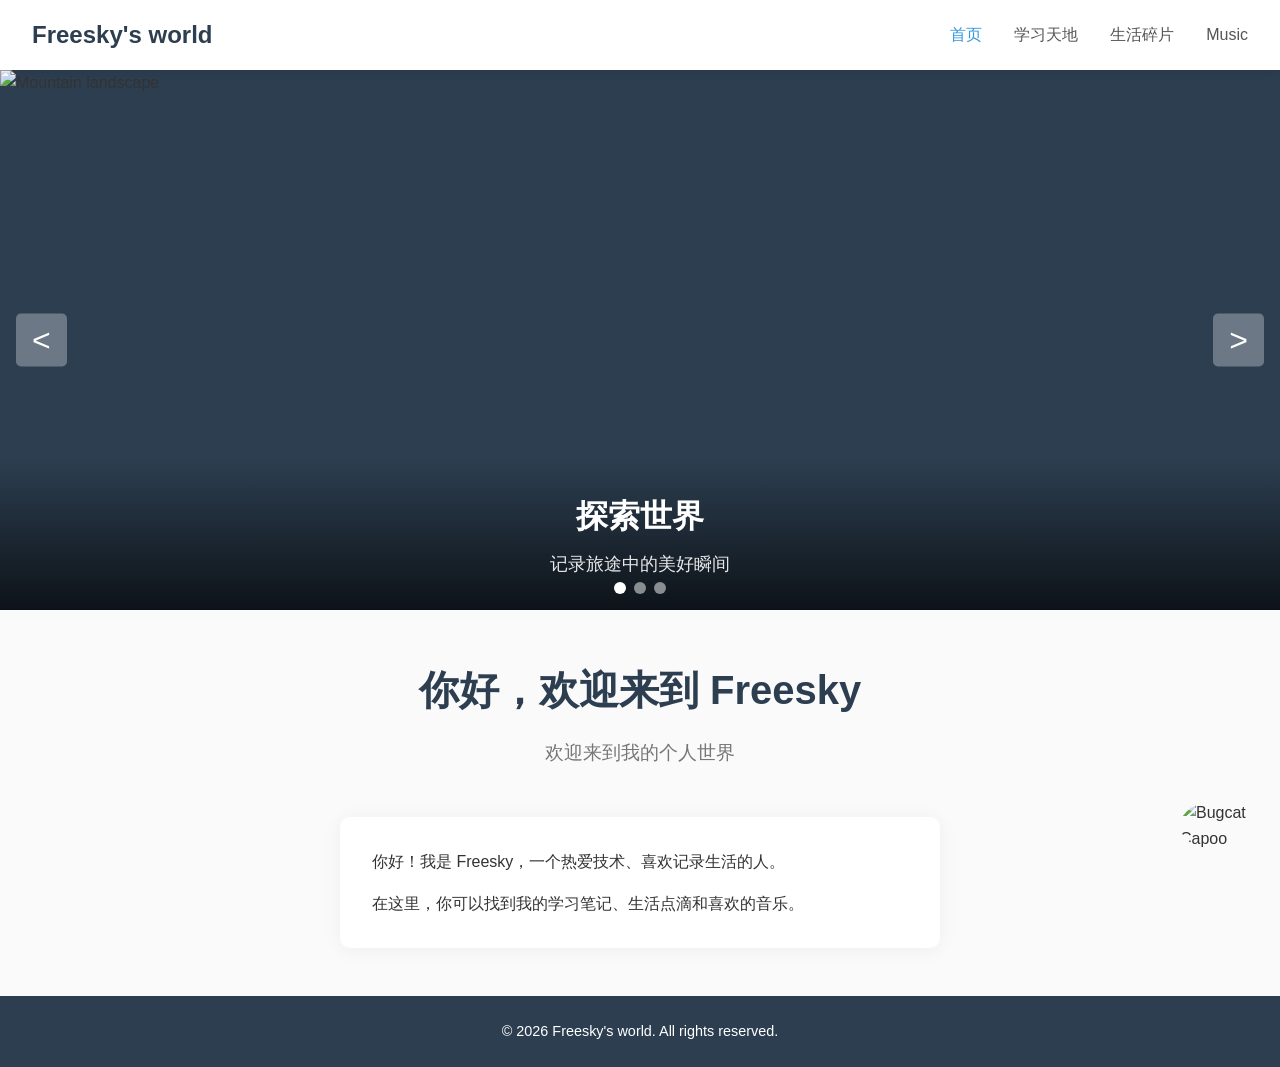
==== index.html @ cef44d40 "Initial commit: Freesky's world personal website - Home page with carousel and typewriter effect - L" ====
<!DOCTYPE html>
<html lang="zh-CN">
<head>
    <meta charset="UTF-8">
    <meta name="viewport" content="width=device-width, initial-scale=1.0">
    <title>Freesky's world - 首页</title>
    <link rel="stylesheet" href="style.css">
</head>
<body>
    <!-- 导航栏 -->
    <nav class="navbar">
        <div class="nav-logo">
            <a href="index.html">Freesky's world</a>
        </div>
        <ul class="nav-links">
            <li><a href="index.html" class="active">首页</a></li>
            <li><a href="pages/learning.html">学习天地</a></li>
            <li><a href="pages/life.html">生活碎片</a></li>
            <li><a href="pages/music.html">Music</a></li>
        </ul>
        <div class="nav-toggle">
            <span></span>
            <span></span>
            <span></span>
        </div>
    </nav>

    <!-- 轮播图 -->
    <section class="carousel">
        <div class="carousel-track" id="carouselTrack">
            <div class="carousel-slide active">
                <img src="https://images.unsplash.com/photo-1506905925346-21bda4d32df4?w=1200&h=600&fit=crop" alt="Mountain landscape">
                <div class="carousel-caption">
                    <h2>探索世界</h2>
                    <p>记录旅途中的美好瞬间</p>
                </div>
            </div>
            <div class="carousel-slide">
                <img src="https://images.unsplash.com/photo-1519681393784-d120267933ba?w=1200&h=600&fit=crop" alt="Starry night">
                <div class="carousel-caption">
                    <h2>仰望星空</h2>
                    <p>梦想照亮前行的路</p>
                </div>
            </div>
            <div class="carousel-slide">
                <img src="https://images.unsplash.com/photo-1469474968028-56623f02e42e?w=1200&h=600&fit=crop" alt="Nature">
                <div class="carousel-caption">
                    <h2>感受自然</h2>
                    <p>万物皆有诗意</p>
                </div>
            </div>
        </div>
        <button class="carousel-btn prev" id="carouselPrev">&lt;</button>
        <button class="carousel-btn next" id="carouselNext">&gt;</button>
        <div class="carousel-dots" id="carouselDots"></div>
    </section>

    <!-- 主要内容 -->
    <main class="home-content">
        <h1 class="typewriter" id="typewriter"></h1>
        <p class="subtitle">欢迎来到我的个人世界</p>
        <div class="intro">
            <p>你好！我是 Freesky，一个热爱技术、喜欢记录生活的人。</p>
            <p>在这里，你可以找到我的学习笔记、生活点滴和喜欢的音乐。</p>
        </div>
    </main>

    <!-- Bugcat Capoo 彩蛋 -->
    <div class="capoo-easter-egg">
        <img src="https://media.giphy.com/media/v1.Y2lkPTc5MGI3NjExbzB3aHViYWR6eXNxcXFtcWJ2bDdtcWpsZnJxYmVmc2Q4MnE3N2ZyNiZlcD12MV9pbnRlcm5hbF9naWZfYnlfaWQmY3Q9cw/c7cRQ94h0mDKU/giphy.gif"
             alt="Bugcat Capoo"
             title="发现了一只咖波！">
    </div>

    <!-- 页脚 -->
    <footer class="footer">
        <p>&copy; 2026 Freesky's world. All rights reserved.</p>
    </footer>

    <script src="main.js"></script>
</body>
</html>
---- style.css ----
/* 全局样式 */
* {
    margin: 0;
    padding: 0;
    box-sizing: border-box;
}

html {
    scroll-behavior: smooth;
}

body {
    font-family: 'Segoe UI', 'PingFang SC', 'Microsoft YaHei', sans-serif;
    line-height: 1.6;
    color: #333;
    background-color: #fafafa;
    min-height: 100vh;
    display: flex;
    flex-direction: column;
}

/* 导航栏 */
.navbar {
    display: flex;
    justify-content: space-between;
    align-items: center;
    padding: 1rem 2rem;
    background-color: #fff;
    box-shadow: 0 2px 10px rgba(0, 0, 0, 0.1);
    position: sticky;
    top: 0;
    z-index: 100;
}

.nav-logo a {
    font-size: 1.5rem;
    font-weight: bold;
    color: #2c3e50;
    text-decoration: none;
}

.nav-links {
    display: flex;
    list-style: none;
    gap: 2rem;
}

.nav-links a {
    text-decoration: none;
    color: #555;
    font-size: 1rem;
    transition: color 0.3s ease;
}

.nav-links a:hover,
.nav-links a.active {
    color: #3498db;
}

.nav-toggle {
    display: none;
    flex-direction: column;
    gap: 5px;
    cursor: pointer;
}

.nav-toggle span {
    width: 25px;
    height: 3px;
    background-color: #333;
    transition: 0.3s;
}

/* 轮播图 */
.carousel {
    position: relative;
    width: 100%;
    max-width: 100%;
    height: 60vh;
    min-height: 400px;
    max-height: 600px;
    overflow: hidden;
    background-color: #2c3e50;
}

.carousel-track {
    display: flex;
    width: 100%;
    height: 100%;
    transition: transform 0.5s ease-in-out;
}

.carousel-slide {
    min-width: 100%;
    height: 100%;
    position: relative;
    display: none;
}

.carousel-slide.active {
    display: block;
}

.carousel-slide img {
    width: 100%;
    height: 100%;
    object-fit: cover;
    object-position: center;
}

.carousel-caption {
    position: absolute;
    bottom: 0;
    left: 0;
    right: 0;
    padding: 2rem;
    background: linear-gradient(to top, rgba(0, 0, 0, 0.7), transparent);
    color: #fff;
    text-align: center;
}

.carousel-caption h2 {
    font-size: 2rem;
    margin-bottom: 0.5rem;
}

.carousel-caption p {
    font-size: 1.1rem;
    opacity: 0.9;
}

.carousel-btn {
    position: absolute;
    top: 50%;
    transform: translateY(-50%);
    background: rgba(255, 255, 255, 0.3);
    border: none;
    color: #fff;
    font-size: 2rem;
    padding: 0.5rem 1rem;
    cursor: pointer;
    transition: background 0.3s ease;
    border-radius: 5px;
}

.carousel-btn:hover {
    background: rgba(255, 255, 255, 0.5);
}

.carousel-btn.prev {
    left: 1rem;
}

.carousel-btn.next {
    right: 1rem;
}

.carousel-dots {
    position: absolute;
    bottom: 1rem;
    left: 50%;
    transform: translateX(-50%);
    display: flex;
    gap: 0.5rem;
}

.carousel-dots .dot {
    width: 12px;
    height: 12px;
    border-radius: 50%;
    background: rgba(255, 255, 255, 0.5);
    cursor: pointer;
    transition: background 0.3s ease;
}

.carousel-dots .dot.active {
    background: #fff;
}

/* 主要内容区域 */
main {
    flex: 1;
    padding: 3rem 2rem;
    max-width: 1200px;
    margin: 0 auto;
    width: 100%;
}

/* 首页 */
.home-content {
    text-align: center;
    padding-top: 3rem;
}

.typewriter {
    font-size: 2.5rem;
    color: #2c3e50;
    margin-bottom: 1rem;
    min-height: 3rem;
}

.subtitle {
    font-size: 1.2rem;
    color: #777;
    margin-bottom: 3rem;
}

.intro {
    max-width: 600px;
    margin: 0 auto;
    text-align: left;
    background: #fff;
    padding: 2rem;
    border-radius: 10px;
    box-shadow: 0 2px 20px rgba(0, 0, 0, 0.05);
}

.intro p {
    margin-bottom: 1rem;
}

.intro p:last-child {
    margin-bottom: 0;
}

/* 页面内容 */
.page-content h1 {
    font-size: 2rem;
    color: #2c3e50;
    margin-bottom: 0.5rem;
}

.page-intro {
    color: #777;
    margin-bottom: 2rem;
}

.learning-container,
.gallery-container,
.music-container {
    background: #fff;
    padding: 2rem;
    border-radius: 10px;
    box-shadow: 0 2px 20px rgba(0, 0, 0, 0.05);
    min-height: 300px;
}

/* Bugcat Capoo 彩蛋 */
.capoo-easter-egg {
    position: fixed;
    bottom: 20px;
    right: 20px;
    width: 80px;
    height: 80px;
    z-index: 1000;
    animation: float 3s ease-in-out infinite;
    cursor: pointer;
    transition: transform 0.3s ease;
}

.capoo-easter-egg:hover {
    transform: scale(1.1);
}

.capoo-easter-egg img {
    width: 100%;
    height: 100%;
    object-fit: contain;
    border-radius: 50%;
    background: transparent;
}

@keyframes float {
    0%, 100% {
        transform: translateY(0);
    }
    50% {
        transform: translateY(-10px);
    }
}

/* 页脚 */
.footer {
    text-align: center;
    padding: 1.5rem;
    background-color: #2c3e50;
    color: #fff;
    margin-top: auto;
}

.footer p {
    font-size: 0.9rem;
}

/* ========== 响应式设计 ========== */

/* 平板设备 (768px - 1024px) */
@media (max-width: 1024px) {
    .carousel {
        height: 50vh;
        min-height: 350px;
    }

    .carousel-caption h2 {
        font-size: 1.6rem;
    }

    .carousel-caption p {
        font-size: 1rem;
    }
}

/* 移动端设备 (< 768px) */
@media (max-width: 768px) {
    .navbar {
        padding: 0.8rem 1rem;
    }

    .nav-logo a {
        font-size: 1.2rem;
    }

    .nav-links {
        display: none;
        position: absolute;
        top: 100%;
        left: 0;
        width: 100%;
        background-color: #fff;
        flex-direction: column;
        padding: 1rem;
        gap: 1rem;
        box-shadow: 0 2px 10px rgba(0, 0, 0, 0.1);
    }

    .nav-links.active {
        display: flex;
    }

    .nav-toggle {
        display: flex;
    }

    /* 轮播图响应式 */
    .carousel {
        height: 40vh;
        min-height: 280px;
        max-height: 400px;
    }

    .carousel-btn {
        font-size: 1.5rem;
        padding: 0.3rem 0.6rem;
    }

    .carousel-caption {
        padding: 1rem;
    }

    .carousel-caption h2 {
        font-size: 1.3rem;
    }

    .carousel-caption p {
        font-size: 0.9rem;
    }

    /* 内容区域响应式 */
    main {
        padding: 2rem 1rem;
    }

    .typewriter {
        font-size: 1.6rem;
    }

    .subtitle {
        font-size: 1rem;
        margin-bottom: 2rem;
    }

    .intro {
        padding: 1.5rem;
    }

    .page-content h1 {
        font-size: 1.6rem;
    }

    /* 彩蛋缩小 */
    .capoo-easter-egg {
        width: 60px;
        height: 60px;
        bottom: 15px;
        right: 15px;
    }
}

/* 小屏手机 (< 480px) */
@media (max-width: 480px) {
    .navbar {
        padding: 0.6rem 0.8rem;
    }

    .nav-logo a {
        font-size: 1.1rem;
    }

    .carousel {
        height: 35vh;
        min-height: 250px;
    }

    .carousel-btn {
        font-size: 1.2rem;
        padding: 0.2rem 0.5rem;
    }

    .carousel-btn.prev {
        left: 0.5rem;
    }

    .carousel-btn.next {
        right: 0.5rem;
    }

    .carousel-caption h2 {
        font-size: 1.1rem;
    }

    .carousel-caption p {
        font-size: 0.85rem;
    }

    .carousel-dots .dot {
        width: 10px;
        height: 10px;
    }

    main {
        padding: 1.5rem 0.8rem;
    }

    .typewriter {
        font-size: 1.4rem;
    }

    .intro {
        padding: 1.2rem;
    }

    .capoo-easter-egg {
        width: 50px;
        height: 50px;
        bottom: 10px;
        right: 10px;
    }

    .footer {
        padding: 1rem;
    }

    .footer p {
        font-size: 0.8rem;
    }
}
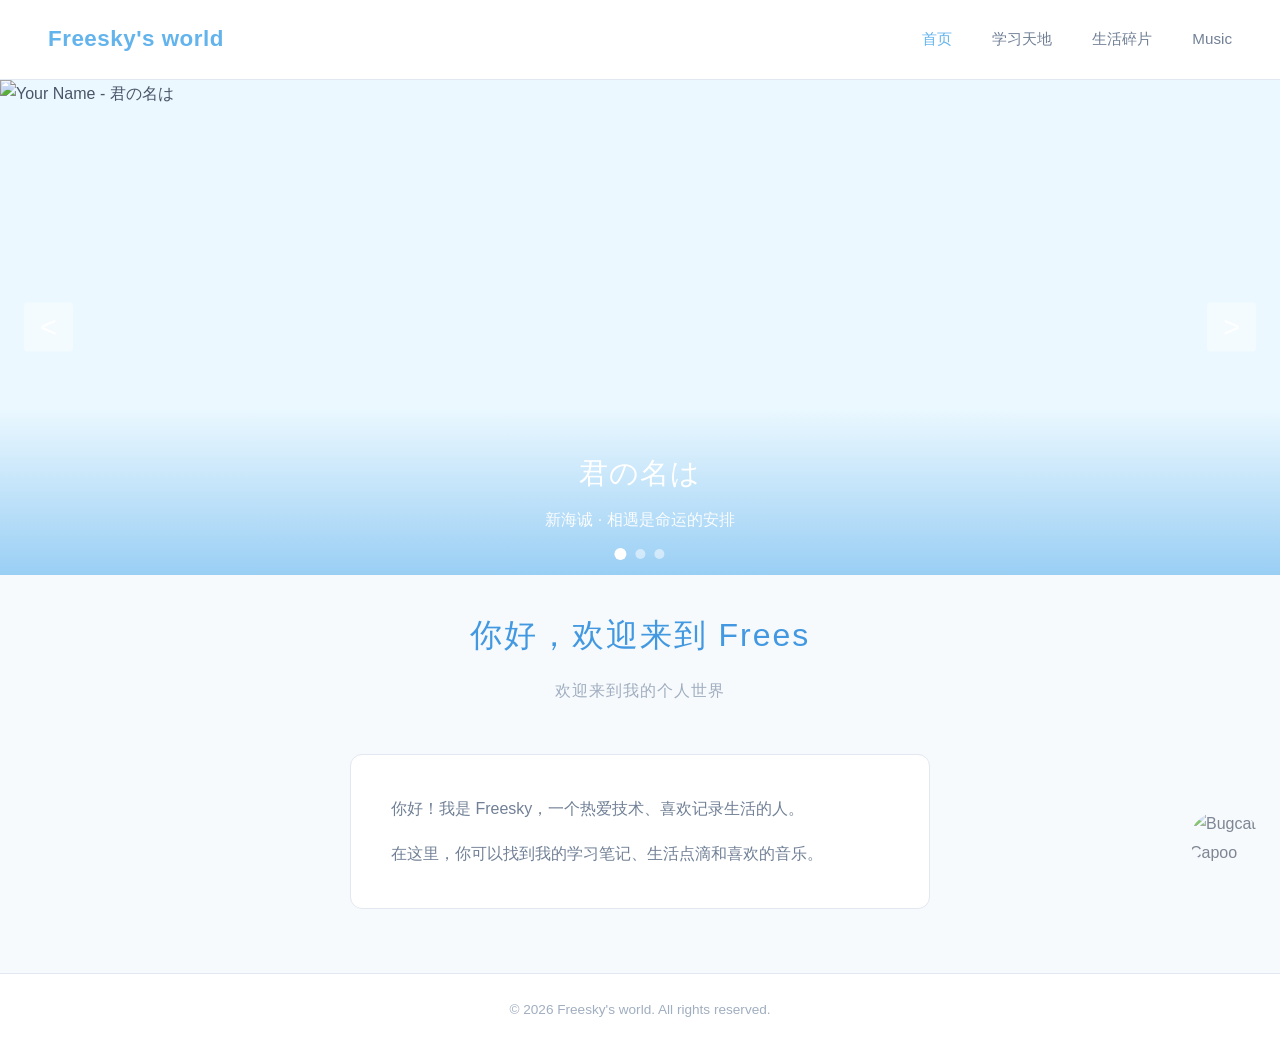
==== commit 74ac5195: "Update carousel: Shinkai anime + Stephen Curry images" ====
--- a/index.html
+++ b/index.html
@@ -29,24 +29,24 @@
     <section class="carousel">
         <div class="carousel-track" id="carouselTrack">
             <div class="carousel-slide active">
-                <img src="https://images.unsplash.com/photo-1506905925346-21bda4d32df4?w=1200&h=600&fit=crop" alt="Mountain landscape">
+                <img src="https://images.alphacoders.com/115/1152812.jpg" alt="Your Name - 君の名は">
                 <div class="carousel-caption">
-                    <h2>探索世界</h2>
-                    <p>记录旅途中的美好瞬间</p>
+                    <h2>君の名は</h2>
+                    <p>新海诚 · 相遇是命运的安排</p>
                 </div>
             </div>
             <div class="carousel-slide">
-                <img src="https://images.unsplash.com/photo-1519681393784-d120267933ba?w=1200&h=600&fit=crop" alt="Starry night">
+                <img src="https://images.unsplash.com/photo-1546519638-68e109498ffc?w=1200&h=600&fit=crop" alt="Basketball">
                 <div class="carousel-caption">
-                    <h2>仰望星空</h2>
-                    <p>梦想照亮前行的路</p>
+                    <h2>Stephen Curry</h2>
+                    <p>三分传奇，勇士精神</p>
                 </div>
             </div>
             <div class="carousel-slide">
-                <img src="https://images.unsplash.com/photo-1469474968028-56623f02e42e?w=1200&h=600&fit=crop" alt="Nature">
+                <img src="https://images.alphacoders.com/130/1303786.jpg" alt="Weathering With You - 天気の子">
                 <div class="carousel-caption">
-                    <h2>感受自然</h2>
-                    <p>万物皆有诗意</p>
+                    <h2>天気の子</h2>
+                    <p>新海诚 · 雨过天晴，与你相遇</p>
                 </div>
             </div>
         </div>
--- a/style.css
+++ b/style.css
@@ -11,9 +11,9 @@
 
 body {
     font-family: 'Segoe UI', 'PingFang SC', 'Microsoft YaHei', sans-serif;
-    line-height: 1.6;
-    color: #333;
-    background-color: #fafafa;
+    line-height: 1.8;
+    color: #4a5568;
+    background-color: #f7fafc;
     min-height: 100vh;
     display: flex;
     flex-direction: column;
@@ -24,37 +24,40 @@
     display: flex;
     justify-content: space-between;
     align-items: center;
-    padding: 1rem 2rem;
+    padding: 1.2rem 3rem;
     background-color: #fff;
-    box-shadow: 0 2px 10px rgba(0, 0, 0, 0.1);
     position: sticky;
     top: 0;
     z-index: 100;
+    border-bottom: 1px solid #e2e8f0;
 }
 
 .nav-logo a {
-    font-size: 1.5rem;
-    font-weight: bold;
-    color: #2c3e50;
+    font-size: 1.4rem;
+    font-weight: 600;
+    color: #63b3ed;
     text-decoration: none;
+    letter-spacing: 0.5px;
 }
 
 .nav-links {
     display: flex;
     list-style: none;
-    gap: 2rem;
+    gap: 2.5rem;
 }
 
 .nav-links a {
     text-decoration: none;
-    color: #555;
-    font-size: 1rem;
+    color: #718096;
+    font-size: 0.95rem;
+    font-weight: 500;
     transition: color 0.3s ease;
+    padding: 0.3rem 0;
 }
 
 .nav-links a:hover,
 .nav-links a.active {
-    color: #3498db;
+    color: #63b3ed;
 }
 
 .nav-toggle {
@@ -65,9 +68,9 @@
 }
 
 .nav-toggle span {
-    width: 25px;
-    height: 3px;
-    background-color: #333;
+    width: 24px;
+    height: 2px;
+    background-color: #a0aec0;
     transition: 0.3s;
 }
 
@@ -76,11 +79,11 @@
     position: relative;
     width: 100%;
     max-width: 100%;
-    height: 60vh;
-    min-height: 400px;
-    max-height: 600px;
+    height: 55vh;
+    min-height: 380px;
+    max-height: 550px;
     overflow: hidden;
-    background-color: #2c3e50;
+    background-color: #ebf8ff;
 }
 
 .carousel-track {
@@ -113,46 +116,48 @@
     bottom: 0;
     left: 0;
     right: 0;
-    padding: 2rem;
-    background: linear-gradient(to top, rgba(0, 0, 0, 0.7), transparent);
+    padding: 2.5rem;
+    background: linear-gradient(to top, rgba(99, 179, 237, 0.6), transparent);
     color: #fff;
     text-align: center;
 }
 
 .carousel-caption h2 {
-    font-size: 2rem;
-    margin-bottom: 0.5rem;
+    font-size: 1.8rem;
+    font-weight: 500;
+    margin-bottom: 0.4rem;
+    letter-spacing: 1px;
 }
 
 .carousel-caption p {
-    font-size: 1.1rem;
-    opacity: 0.9;
+    font-size: 1rem;
+    opacity: 0.95;
 }
 
 .carousel-btn {
     position: absolute;
     top: 50%;
     transform: translateY(-50%);
-    background: rgba(255, 255, 255, 0.3);
+    background: rgba(255, 255, 255, 0.4);
     border: none;
     color: #fff;
-    font-size: 2rem;
+    font-size: 1.8rem;
     padding: 0.5rem 1rem;
     cursor: pointer;
     transition: background 0.3s ease;
-    border-radius: 5px;
+    border-radius: 4px;
 }
 
 .carousel-btn:hover {
-    background: rgba(255, 255, 255, 0.5);
+    background: rgba(255, 255, 255, 0.6);
 }
 
 .carousel-btn.prev {
-    left: 1rem;
+    left: 1.5rem;
 }
 
 .carousel-btn.next {
-    right: 1rem;
+    right: 1.5rem;
 }
 
 .carousel-dots {
@@ -161,27 +166,28 @@
     left: 50%;
     transform: translateX(-50%);
     display: flex;
-    gap: 0.5rem;
+    gap: 0.6rem;
 }
 
 .carousel-dots .dot {
-    width: 12px;
-    height: 12px;
+    width: 10px;
+    height: 10px;
     border-radius: 50%;
     background: rgba(255, 255, 255, 0.5);
     cursor: pointer;
-    transition: background 0.3s ease;
+    transition: background 0.3s ease, transform 0.3s ease;
 }
 
 .carousel-dots .dot.active {
     background: #fff;
+    transform: scale(1.2);
 }
 
 /* 主要内容区域 */
 main {
     flex: 1;
-    padding: 3rem 2rem;
-    max-width: 1200px;
+    padding: 4rem 2rem;
+    max-width: 900px;
     margin: 0 auto;
     width: 100%;
 }
@@ -189,34 +195,38 @@
 /* 首页 */
 .home-content {
     text-align: center;
-    padding-top: 3rem;
+    padding-top: 2rem;
 }
 
 .typewriter {
-    font-size: 2.5rem;
-    color: #2c3e50;
-    margin-bottom: 1rem;
-    min-height: 3rem;
+    font-size: 2rem;
+    color: #4299e1;
+    margin-bottom: 0.8rem;
+    min-height: 2.5rem;
+    font-weight: 300;
+    letter-spacing: 2px;
 }
 
 .subtitle {
-    font-size: 1.2rem;
-    color: #777;
+    font-size: 1rem;
+    color: #a0aec0;
     margin-bottom: 3rem;
+    letter-spacing: 1px;
 }
 
 .intro {
-    max-width: 600px;
+    max-width: 580px;
     margin: 0 auto;
     text-align: left;
     background: #fff;
-    padding: 2rem;
-    border-radius: 10px;
-    box-shadow: 0 2px 20px rgba(0, 0, 0, 0.05);
+    padding: 2.5rem;
+    border-radius: 12px;
+    border: 1px solid #e2e8f0;
 }
 
 .intro p {
     margin-bottom: 1rem;
+    color: #718096;
 }
 
 .intro p:last-child {
@@ -224,25 +234,33 @@
 }
 
 /* 页面内容 */
+.page-content {
+    padding-top: 1rem;
+}
+
 .page-content h1 {
-    font-size: 2rem;
-    color: #2c3e50;
+    font-size: 1.8rem;
+    color: #4299e1;
+    font-weight: 400;
     margin-bottom: 0.5rem;
+    letter-spacing: 1px;
 }
 
 .page-intro {
-    color: #777;
+    color: #a0aec0;
     margin-bottom: 2rem;
+    font-size: 0.95rem;
 }
 
 .learning-container,
 .gallery-container,
 .music-container {
     background: #fff;
-    padding: 2rem;
-    border-radius: 10px;
-    box-shadow: 0 2px 20px rgba(0, 0, 0, 0.05);
+    padding: 2.5rem;
+    border-radius: 12px;
+    border: 1px solid #e2e8f0;
     min-height: 300px;
+    color: #718096;
 }
 
 /* Bugcat Capoo 彩蛋 */
@@ -250,16 +268,18 @@
     position: fixed;
     bottom: 20px;
     right: 20px;
-    width: 80px;
-    height: 80px;
+    width: 70px;
+    height: 70px;
     z-index: 1000;
-    animation: float 3s ease-in-out infinite;
+    animation: float 4s ease-in-out infinite;
     cursor: pointer;
-    transition: transform 0.3s ease;
+    transition: transform 0.3s ease, opacity 0.3s ease;
+    opacity: 0.7;
 }
 
 .capoo-easter-egg:hover {
-    transform: scale(1.1);
+    transform: scale(1.15);
+    opacity: 1;
 }
 
 .capoo-easter-egg img {
@@ -275,7 +295,7 @@
         transform: translateY(0);
     }
     50% {
-        transform: translateY(-10px);
+        transform: translateY(-8px);
     }
 }
 
@@ -283,37 +303,34 @@
 .footer {
     text-align: center;
     padding: 1.5rem;
-    background-color: #2c3e50;
-    color: #fff;
+    background-color: #fff;
+    color: #a0aec0;
     margin-top: auto;
+    border-top: 1px solid #e2e8f0;
 }
 
 .footer p {
-    font-size: 0.9rem;
+    font-size: 0.85rem;
 }
 
 /* ========== 响应式设计 ========== */
 
-/* 平板设备 (768px - 1024px) */
+/* 平板设备 */
 @media (max-width: 1024px) {
     .carousel {
-        height: 50vh;
-        min-height: 350px;
+        height: 48vh;
+        min-height: 320px;
     }
 
     .carousel-caption h2 {
-        font-size: 1.6rem;
-    }
-
-    .carousel-caption p {
-        font-size: 1rem;
-    }
-}
-
-/* 移动端设备 (< 768px) */
+        font-size: 1.5rem;
+    }
+}
+
+/* 移动端设备 */
 @media (max-width: 768px) {
     .navbar {
-        padding: 0.8rem 1rem;
+        padding: 1rem 1.5rem;
     }
 
     .nav-logo a {
@@ -328,9 +345,9 @@
         width: 100%;
         background-color: #fff;
         flex-direction: column;
-        padding: 1rem;
-        gap: 1rem;
-        box-shadow: 0 2px 10px rgba(0, 0, 0, 0.1);
+        padding: 1.2rem;
+        gap: 1.2rem;
+        border-bottom: 1px solid #e2e8f0;
     }
 
     .nav-links.active {
@@ -341,65 +358,73 @@
         display: flex;
     }
 
-    /* 轮播图响应式 */
     .carousel {
-        height: 40vh;
-        min-height: 280px;
-        max-height: 400px;
+        height: 38vh;
+        min-height: 260px;
+        max-height: 380px;
     }
 
     .carousel-btn {
-        font-size: 1.5rem;
+        font-size: 1.4rem;
         padding: 0.3rem 0.6rem;
     }
 
+    .carousel-btn.prev {
+        left: 0.8rem;
+    }
+
+    .carousel-btn.next {
+        right: 0.8rem;
+    }
+
     .carousel-caption {
-        padding: 1rem;
+        padding: 1.5rem;
     }
 
     .carousel-caption h2 {
-        font-size: 1.3rem;
+        font-size: 1.2rem;
     }
 
     .carousel-caption p {
         font-size: 0.9rem;
     }
 
-    /* 内容区域响应式 */
     main {
-        padding: 2rem 1rem;
+        padding: 2.5rem 1.2rem;
     }
 
     .typewriter {
-        font-size: 1.6rem;
+        font-size: 1.5rem;
     }
 
     .subtitle {
-        font-size: 1rem;
+        font-size: 0.9rem;
         margin-bottom: 2rem;
     }
 
-    .intro {
-        padding: 1.5rem;
+    .intro,
+    .learning-container,
+    .gallery-container,
+    .music-container {
+        padding: 1.8rem 1.5rem;
     }
 
     .page-content h1 {
-        font-size: 1.6rem;
-    }
-
-    /* 彩蛋缩小 */
+        font-size: 1.5rem;
+    }
+
     .capoo-easter-egg {
-        width: 60px;
-        height: 60px;
+        width: 55px;
+        height: 55px;
         bottom: 15px;
         right: 15px;
     }
 }
 
-/* 小屏手机 (< 480px) */
+/* 小屏手机 */
 @media (max-width: 480px) {
     .navbar {
-        padding: 0.6rem 0.8rem;
+        padding: 0.8rem 1rem;
     }
 
     .nav-logo a {
@@ -407,8 +432,8 @@
     }
 
     .carousel {
-        height: 35vh;
-        min-height: 250px;
+        height: 32vh;
+        min-height: 220px;
     }
 
     .carousel-btn {
@@ -416,16 +441,8 @@
         padding: 0.2rem 0.5rem;
     }
 
-    .carousel-btn.prev {
-        left: 0.5rem;
-    }
-
-    .carousel-btn.next {
-        right: 0.5rem;
-    }
-
     .carousel-caption h2 {
-        font-size: 1.1rem;
+        font-size: 1.05rem;
     }
 
     .carousel-caption p {
@@ -433,31 +450,35 @@
     }
 
     .carousel-dots .dot {
-        width: 10px;
-        height: 10px;
+        width: 8px;
+        height: 8px;
     }
 
     main {
-        padding: 1.5rem 0.8rem;
+        padding: 2rem 0.8rem;
     }
 
     .typewriter {
-        font-size: 1.4rem;
-    }
-
-    .intro {
-        padding: 1.2rem;
+        font-size: 1.3rem;
+    }
+
+    .intro,
+    .learning-container,
+    .gallery-container,
+    .music-container {
+        padding: 1.5rem 1.2rem;
+        border-radius: 8px;
     }
 
     .capoo-easter-egg {
-        width: 50px;
-        height: 50px;
+        width: 48px;
+        height: 48px;
         bottom: 10px;
         right: 10px;
     }
 
     .footer {
-        padding: 1rem;
+        padding: 1.2rem;
     }
 
     .footer p {
